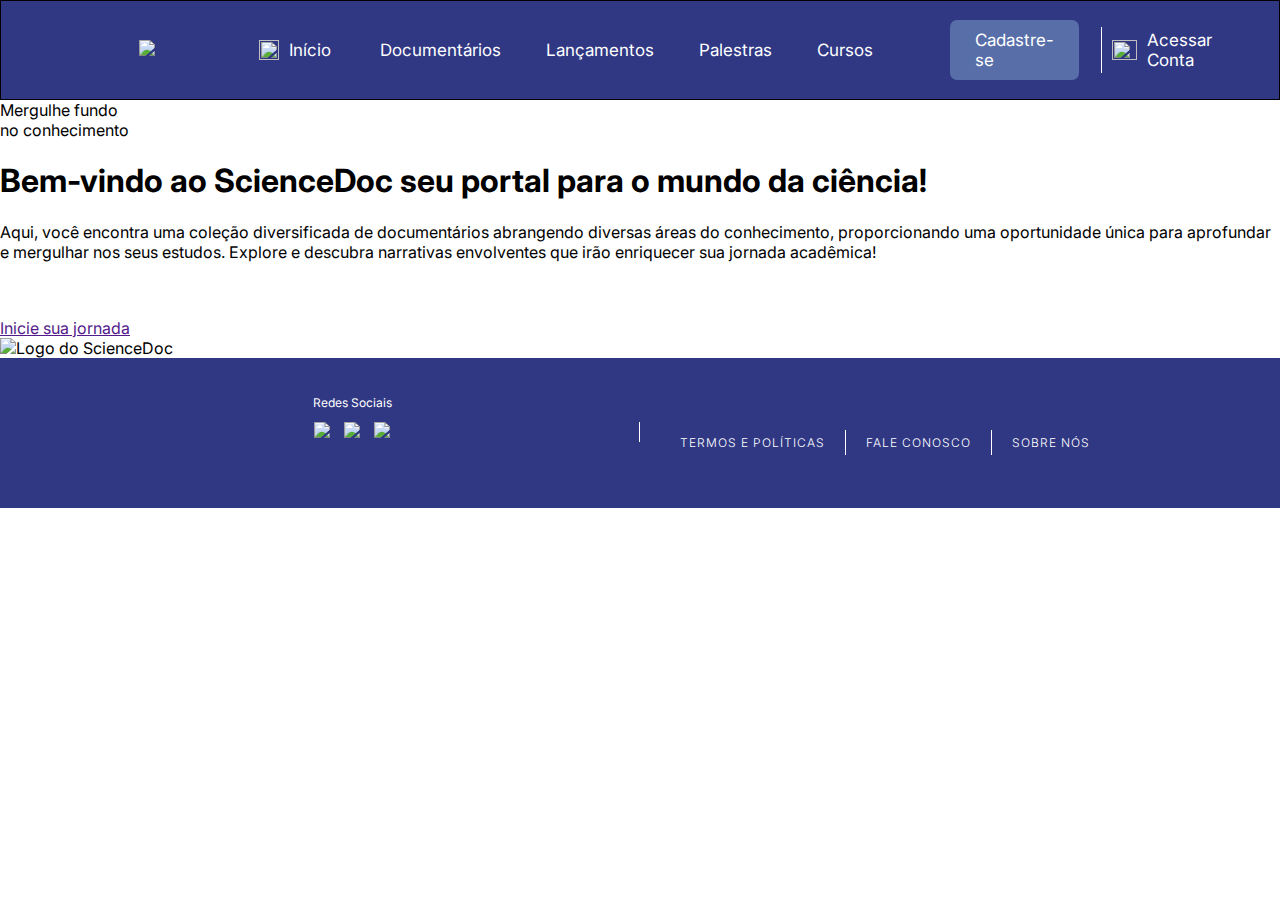
==== index.html @ bc013c10 "Criação do CSS padrão" ====
<!DOCTYPE html>
<html lang="pt-br">
<head>
    <meta charset="UTF-8">
    <meta http-equiv="X-UA-Compatible" content="IE=edge">
    <meta name="viewport" content="width=device-width, initial-scale=1.0">
    <meta name="description" content="Serviço de streaming com conteúdo acadêmico">
    <meta name="keywords" content="documentário,estudos,acadêmico,streaming">
    <title>ScienceDoc</title>
    <link rel="stylesheet" href="css/style.css">
</head>
<body>
    <nav class="navbar">
        <div class="logo">
            <img src="img/logo2.png" width="140px">
        </div>
        <div class="menu">
            <div class="inicio">
                <img id= "image_home" src="img/casa_home.png" width="20px" height="20px">
                <a href="#">Início</a>
            </div>
            <a href="documentario.html">Documentários</a>
            <a href="#">Lançamentos</a>
            <a href="#">Palestras</a>
            <a href="#">Cursos</a>
        </div>
        <div class="acesso">
            <a href="#" id="botao">Cadastre-se</a>
            <div class="login">
                <img src="img/perfil.png" width="25px" height="20px">
            </div>
            <a href="#">Acessar Conta</a>
        </div>
    </nav>
    <main class="fluxo_principal">
        <section class="frase_efeito">
            <div class="slogan">
                Mergulhe fundo<br>no conhecimento</h1>
            </div>
            <h1>Bem-vindo ao <span id="destaque_frase">ScienceDoc</span> seu portal para o mundo da ciência!</h1>
            <p>Aqui, você encontra uma coleção diversificada de documentários abrangendo diversas áreas do conhecimento, proporcionando uma oportunidade única para aprofundar e mergulhar nos seus estudos. Explore e descubra narrativas envolventes que irão enriquecer sua jornada acadêmica!</p><br><br>
            <a href="" id="botao2">Inicie sua jornada</a>
        </section>
        <section class="img_fundo">
            <img src="img/logo.png" alt="Logo do ScienceDoc" width="450px">
        </section>
    </main>

    <footer class="rodape">
        <div class="redes_sociais">
            <h3>Redes Sociais</h3>
            <div class="img_rodape">
                <img src="img/Instagram.png" width="35px">
                <img src="img/telefone.png" width="33px">
                <img src="img/facebook.png" width="35px"> 
            </div>
        </div>
        <div class="info_geral">
            <a href="">Termos e políticas</a>
            <a href=""id="info_geral_border">Fale Conosco</a>
            <a href="">Sobre nós</a>
        </div>
    </footer>
</body>
</html>
---- css/style.css ----
@import url('https://fonts.googleapis.com/css2?family=Inter:wght@100..900&display=swap');
@import url('https://fonts.googleapis.com/css2?family=Inter:wght@100..900&family=Lobster&family=Roboto:ital,wght@0,100;0,300;0,400;0,500;0,700;0,900;1,100;1,300;1,400;1,500;1,700;1,900&display=swap');

* {
    box-sizing: border-box;
    font-family: "Inter", sans-serif;
}
body{
    margin:0;
}
.navbar{
    display: flex;
    height: 100px;
    background: rgba(48, 56, 132, 1);
    justify-content: center;
    align-items: center;
    justify-content: space-between;
    border:1px solid black;
    overflow: hidden;
}
.logo{
    flex:15%;
    margin-left: 5%;
    text-align: center;
}
.logo h1{
    font-family: "Lobster", sans-serif;
    color: white;
    font-size: 34px;
}
.menu{
    flex: 45%;
    text-align: larger;
    align-items: center;
    padding: 20px;
    display: flex;
    gap: 1vw;
}
.menu a{
    color: white;
    text-decoration: none;
    font-size: 17px;
    padding: 10px 16px;
}
.menu a:hover{
    color:rgba(87, 110, 169, 1);
    border-top:2px solid white
}
.inicio{
    display: flex;
    align-items: center;
    justify-content: space-between;
    padding: 10px
    
}
.inicio a{
    padding: 10px;
}

.acesso{
    align-items: center;
    display: flex;
    flex:30%;
    margin-right: 3%;
    padding: 10px;
}
.acesso a{
    color: white;
    text-decoration: none;
    font-size: 17px;
    padding: 10px;
}
.acesso a:hover{
    color:rgba(87, 110, 169, 1);
    border-top:2px solid white;
}
#botao{
    background: rgba(87, 110, 169, 1);
    padding: 10px 25px;
    color: white;
    border-radius: 7px;
    margin-right: 7%;
    margin-left: 10%;
}
#botao:hover{
    border: none;
    background: white;
    color:rgba(48, 56, 132, 1);
}
.login{
    display: flex;
    align-items: center;
    padding:13px 0px 13px 10px;
    border-left: 1px solid white;
}

.header{
    background-color: white;
    height: 500vw;
}

.rodape{
    height: 150px;
    background-color: rgba(48, 56, 132, 1);
    display:flex;
}
.redes_sociais{
    text-align: center;
    margin-left: 5%;
    flex: 40%;
    display: block;
    justify-content: center;
    padding: 25px 0px 25px 0px;
}
.redes_sociais h3{
    font-weight: 400;
    color: white;
    font-size: 12px;
}
.img_rodape{
    align-items: center;
    text-align: center;
    letter-spacing: 10px;
    border-right: 1px solid white;
}
.info_geral{
    margin-right: 5%;
    flex: 40%;
    display: flex;
    justify-items: right;
    align-items: center;
    padding-left:20px;
    padding-top: 20px;
}
.info_geral a{
    text-decoration: none;
    font-weight: 300;
    color: white;
    font-size: 12px;
    text-transform: uppercase;
    padding: 5px 20px;
    letter-spacing: 1px;
}
.info_geral a:hover{
    border-bottom: 1px solid white;
}
#info_geral_border{
    border-left: 1px solid white;
    border-right: 1px solid white;
    padding: 5px 20px;
}
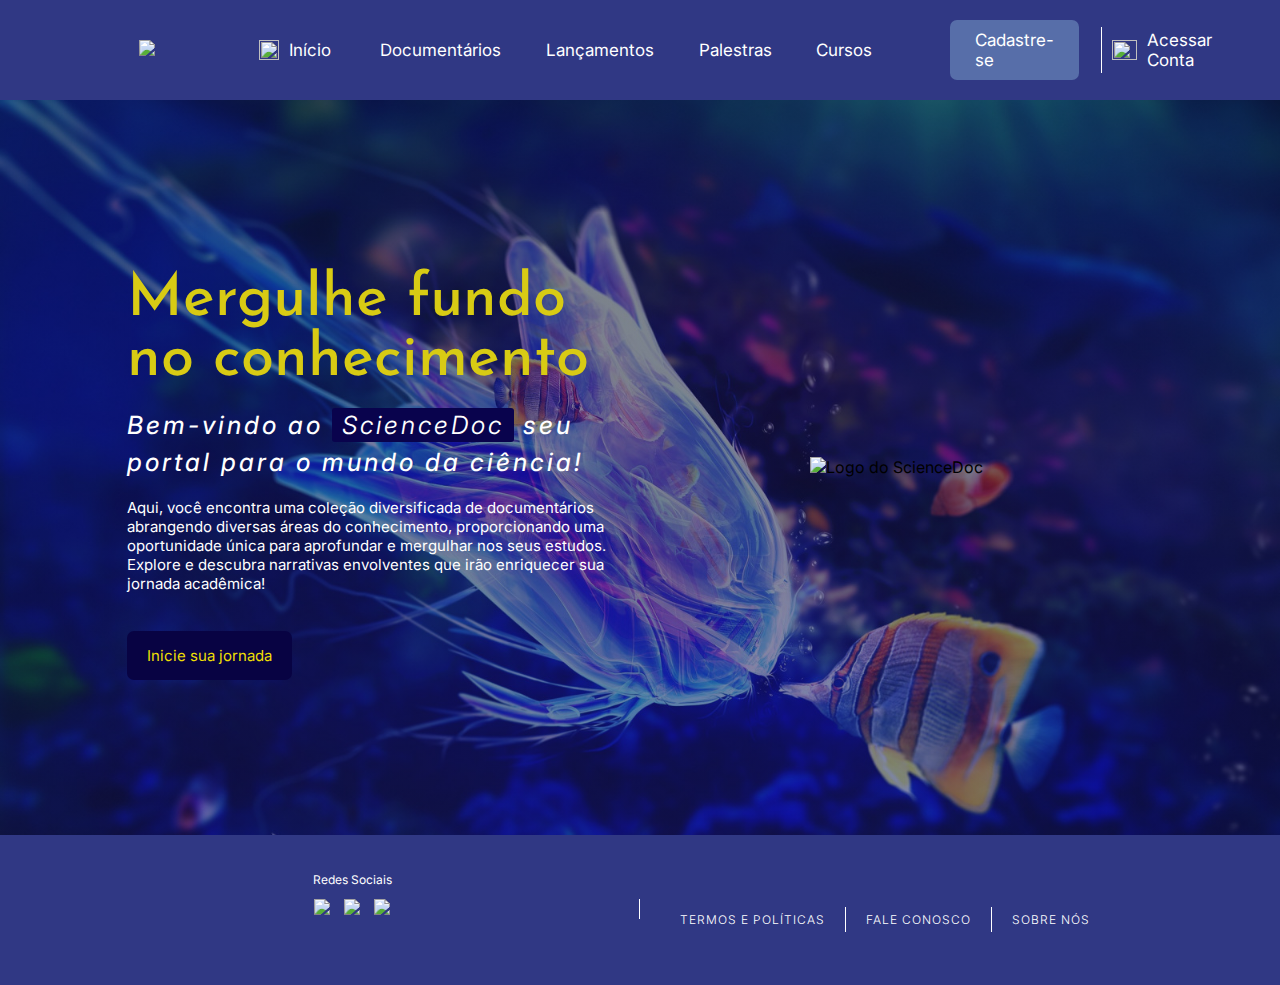
==== commit 3f056b78: "última att" ====
--- a/index.html
+++ b/index.html
@@ -25,11 +25,11 @@
             <a href="#">Cursos</a>
         </div>
         <div class="acesso">
-            <a href="#" id="botao">Cadastre-se</a>
+            <a href="" id="botao">Cadastre-se</a>
             <div class="login">
                 <img src="img/perfil.png" width="25px" height="20px">
             </div>
-            <a href="#">Acessar Conta</a>
+            <a href="login.html">Acessar Conta</a>
         </div>
     </nav>
     <main class="fluxo_principal">
@@ -50,9 +50,9 @@
         <div class="redes_sociais">
             <h3>Redes Sociais</h3>
             <div class="img_rodape">
-                <img src="img/Instagram.png" width="35px">
-                <img src="img/telefone.png" width="33px">
-                <img src="img/facebook.png" width="35px"> 
+                <a href=""><img src="img/Instagram.png" width="35px"></a>
+                <a href=""><img src="img/telefone.png" width="35px"></a>
+                <a href=""><img src="img/facebook.png" width="35px"></a>
             </div>
         </div>
         <div class="info_geral">
--- a/css/style.css
+++ b/css/style.css
@@ -1,21 +1,22 @@
 @import url('https://fonts.googleapis.com/css2?family=Inter:wght@100..900&display=swap');
-@import url('https://fonts.googleapis.com/css2?family=Inter:wght@100..900&family=Lobster&family=Roboto:ital,wght@0,100;0,300;0,400;0,500;0,700;0,900;1,100;1,300;1,400;1,500;1,700;1,900&display=swap');
-
+@import url('https://fonts.googleapis.com/css2?family=Inter:wght@100..900&family=Josefin+Sans:ital,wght@0,100..700;1,100..700&family=Lobster&family=Poetsen+One&family=Roboto:ital,wght@0,100;0,300;0,400;0,500;0,700;0,900;1,100;1,300;1,400;1,500;1,700;1,900&display=swap');
+
+/*Menu padrão(nav) */
 * {
     box-sizing: border-box;
     font-family: "Inter", sans-serif;
 }
 body{
     margin:0;
+    background:#303884;
 }
 .navbar{
     display: flex;
     height: 100px;
-    background: rgba(48, 56, 132, 1);
+    background: #303884;
     justify-content: center;
     align-items: center;
     justify-content: space-between;
-    border:1px solid black;
     overflow: hidden;
 }
 .logo{
@@ -23,11 +24,6 @@
     margin-left: 5%;
     text-align: center;
 }
-.logo h1{
-    font-family: "Lobster", sans-serif;
-    color: white;
-    font-size: 34px;
-}
 .menu{
     flex: 45%;
     text-align: larger;
@@ -43,7 +39,7 @@
     padding: 10px 16px;
 }
 .menu a:hover{
-    color:rgba(87, 110, 169, 1);
+    color:#576EA9;
     border-top:2px solid white
 }
 .inicio{
@@ -71,7 +67,7 @@
     padding: 10px;
 }
 .acesso a:hover{
-    color:rgba(87, 110, 169, 1);
+    color:#576EA9;
     border-top:2px solid white;
 }
 #botao{
@@ -85,7 +81,7 @@
 #botao:hover{
     border: none;
     background: white;
-    color:rgba(48, 56, 132, 1);
+    color:#303884;
 }
 .login{
     display: flex;
@@ -94,14 +90,78 @@
     border-left: 1px solid white;
 }
 
-.header{
-    background-color: white;
-    height: 500vw;
-}
-
+/*corpo do site(main)*/
+.fluxo_principal {
+    position: relative; /* Adiciona posição relativa ao elemento pai */
+    display: flex;
+    align-items: center;
+    justify-content: center;
+    /* Define a imagem de fundo com transparência */
+    background-image: linear-gradient(rgba(14, 14, 51, 0.5), rgba(22, 19, 95, 0.5)), url('../img/img_fundo.jpg');
+    background-size: cover; /* Ajusta o tamanho da imagem para cobrir todo o elemento */
+    padding: 70px;
+}
+.frase_efeito{
+    margin-left: 5%;
+    flex: 45%;
+    display: block;
+    padding-bottom: 6%;
+    align-items: left;
+    justify-content: left;
+    text-align: left;
+    font-size: 15px;
+    color:white;
+    padding-top: 100px;
+    padding-bottom: 100px;
+}
+.slogan{
+    color: rgb(216, 203, 20);
+    font-size: 60px;
+    font-weight: 500;
+    line-height: 60px;
+    font-family: "Josefin Sans", sans-serif;
+}
+.frase_efeito h1{
+    color: white;
+    font-size: 25px;
+    letter-spacing: 3px;
+    line-height: 37px;
+    font-weight: 450;
+    font-style: italic;
+}
+#destaque_frase{
+    background: rgb(9, 3, 77);
+    color:  white;
+    font-weight: 350;
+    border-radius: 3px;
+    padding: 2px 10px 2px 10px;
+}
+#botao2{
+    text-decoration: none;
+    background: rgb(8, 3, 67);
+    padding: 15px 20px;
+    color: rgb(239, 223, 3);
+    border-radius: 7px;
+}
+#botao2:hover{
+    border: none;
+    background: white;
+    color:#303884;
+    border: 2px solid #303884;
+}
+.img_fundo{
+    text-align: center;
+    margin-right: 5%;
+    flex: 45%;
+    max-width: 100%;
+    padding-top: 100px;
+    padding-bottom: 100px;
+}
+
+/*Rodapé do site(footer)*/
 .rodape{
     height: 150px;
-    background-color: rgba(48, 56, 132, 1);
+    background-color:#303884;
     display:flex;
 }
 .redes_sociais{
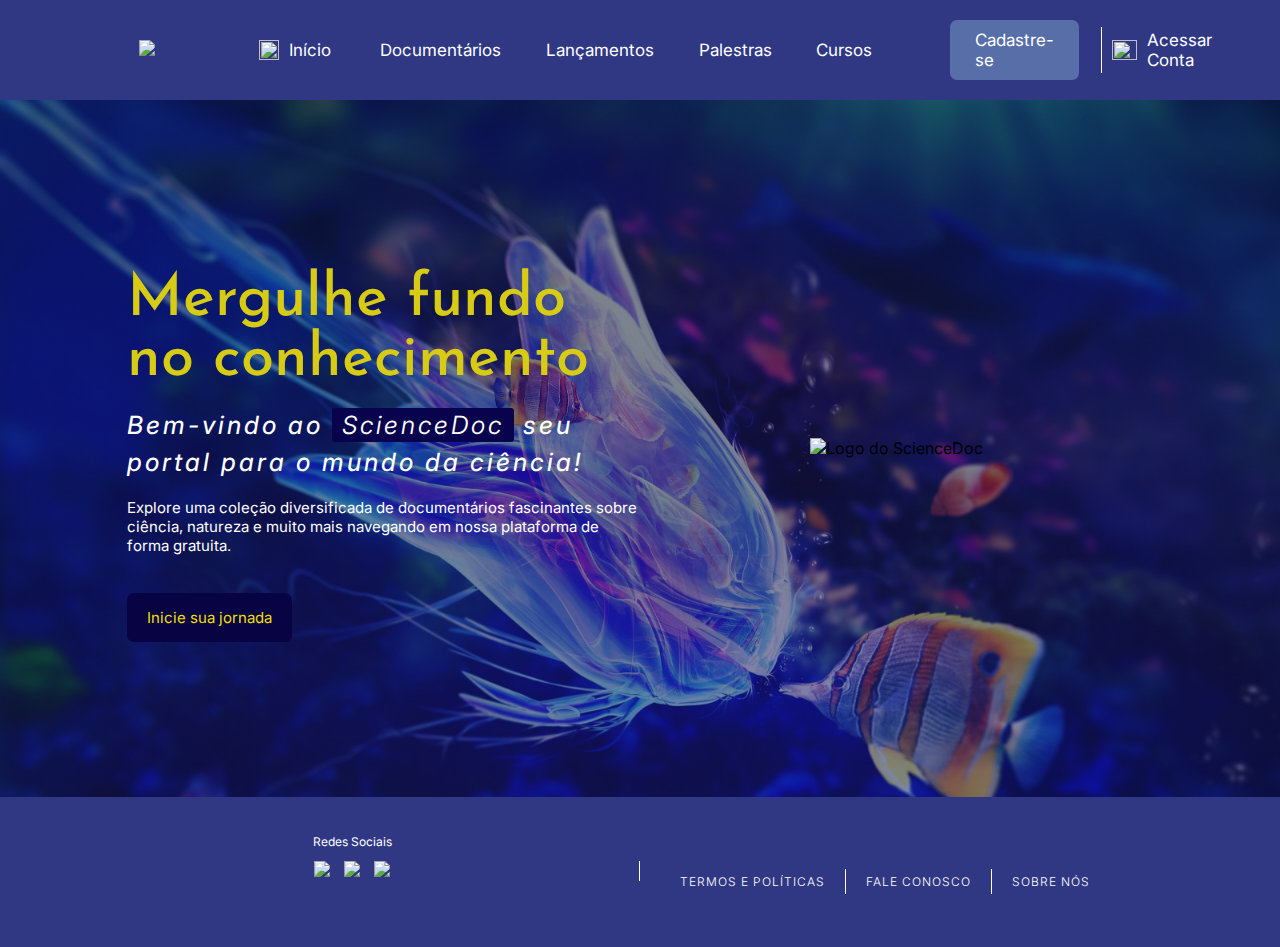
==== commit 9059d3c0: "Última att" ====
--- a/index.html
+++ b/index.html
@@ -25,7 +25,7 @@
             <a href="#">Cursos</a>
         </div>
         <div class="acesso">
-            <a href="" id="botao">Cadastre-se</a>
+            <a href="#" id="botao">Cadastre-se</a>
             <div class="login">
                 <img src="img/perfil.png" width="25px" height="20px">
             </div>
@@ -38,8 +38,8 @@
                 Mergulhe fundo<br>no conhecimento</h1>
             </div>
             <h1>Bem-vindo ao <span id="destaque_frase">ScienceDoc</span> seu portal para o mundo da ciência!</h1>
-            <p>Aqui, você encontra uma coleção diversificada de documentários abrangendo diversas áreas do conhecimento, proporcionando uma oportunidade única para aprofundar e mergulhar nos seus estudos. Explore e descubra narrativas envolventes que irão enriquecer sua jornada acadêmica!</p><br><br>
-            <a href="" id="botao2">Inicie sua jornada</a>
+            <p>Explore uma coleção diversificada de documentários fascinantes sobre ciência, natureza e muito mais navegando em nossa plataforma de forma gratuita.</p><br><br>
+            <a href="documentario.html" id="botao2">Inicie sua jornada</a>
         </section>
         <section class="img_fundo">
             <img src="img/logo.png" alt="Logo do ScienceDoc" width="450px">
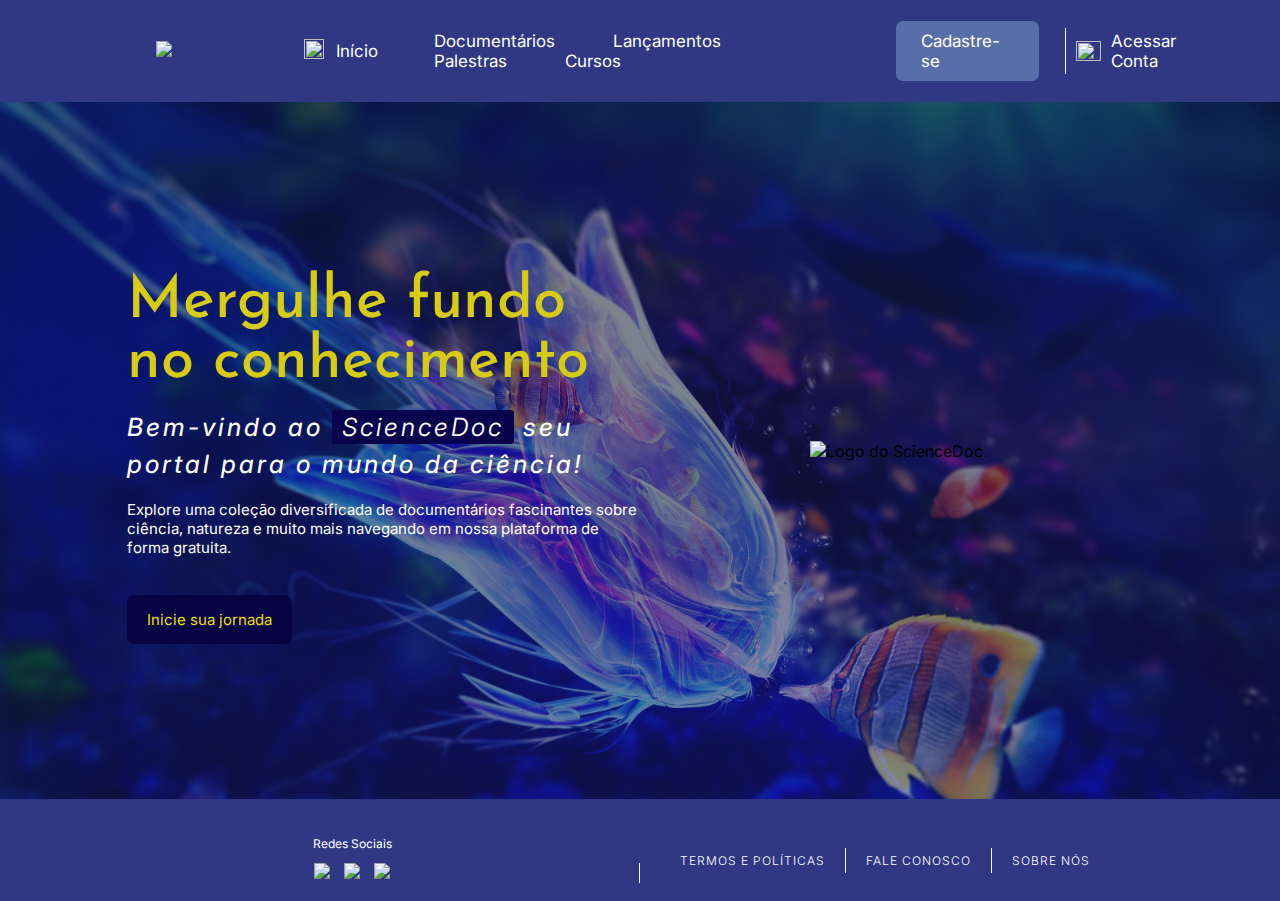
==== commit 6ce40e53: "Merge pull request #10 from NicoleTmds/branch_nick" ====
--- a/index.html
+++ b/index.html
@@ -16,22 +16,29 @@
         </div>
         <div class="menu">
             <div class="inicio">
-                <img id= "image_home" src="img/casa_home.png" width="20px" height="20px">
-                <a href="#">Início</a>
+                <div id="img_inicio">
+                    <img id= "image_home" src="img/casa_home.png" width="20px" height="20px">
+                </div>
+                <div id="link_inicio">
+                    <a href="#">Início</a>
+                </div>
             </div>
-            <a href="documentario.html">Documentários</a>
-            <a href="#">Lançamentos</a>
-            <a href="#">Palestras</a>
-            <a href="#">Cursos</a>
+            <div class="consultas">
+                <a href="documentario.html">Documentários</a>
+                <a href="lancamentos.html">Lançamentos</a>
+                <a href="#">Palestras</a>
+                <a href="#">Cursos</a>
+            </div>
         </div>
         <div class="acesso">
-            <a href="#" id="botao">Cadastre-se</a>
+            <a href="cadastro.html" id="botao">Cadastre-se</a>
             <div class="login">
                 <img src="img/perfil.png" width="25px" height="20px">
             </div>
             <a href="login.html">Acessar Conta</a>
         </div>
     </nav>
+    
     <main class="fluxo_principal">
         <section class="frase_efeito">
             <div class="slogan">
--- a/css/style.css
+++ b/css/style.css
@@ -12,11 +12,10 @@
 }
 .navbar{
     display: flex;
-    height: 100px;
+    height: 100%;
     background: #303884;
     justify-content: center;
     align-items: center;
-    justify-content: space-between;
     overflow: hidden;
 }
 .logo{
@@ -26,33 +25,42 @@
 }
 .menu{
     flex: 45%;
-    text-align: larger;
-    align-items: center;
-    padding: 20px;
-    display: flex;
-    gap: 1vw;
+    padding: 1.5vw;
+    display: flex;
+    justify-content: center;
+    align-items: center;
 }
 .menu a{
     color: white;
     text-decoration: none;
     font-size: 17px;
-    padding: 10px 16px;
+    padding: 12px;
+}
+.consultas{
+    padding: 12px 12px;
+    flex: 90%;
+    justify-content: space-between;
+}
+.consultas a{
+    margin-right: 30px;
+    justify-content: space-between;
+    align-items: left;
+    text-align: left;
+    gap: 1.5vw;
 }
 .menu a:hover{
     color:#576EA9;
     border-top:2px solid white
 }
 .inicio{
-    display: flex;
-    align-items: center;
-    justify-content: space-between;
-    padding: 10px
-    
+    flex: 5%;
+    padding: 20px;
+    display: flex;
+    align-items: center;
 }
 .inicio a{
-    padding: 10px;
-}
-
+    padding: 12px;
+}
 .acesso{
     align-items: center;
     display: flex;
@@ -160,7 +168,8 @@
 
 /*Rodapé do site(footer)*/
 .rodape{
-    height: 150px;
+    width: 100%;
+    height: 8vw;
     background-color:#303884;
     display:flex;
 }
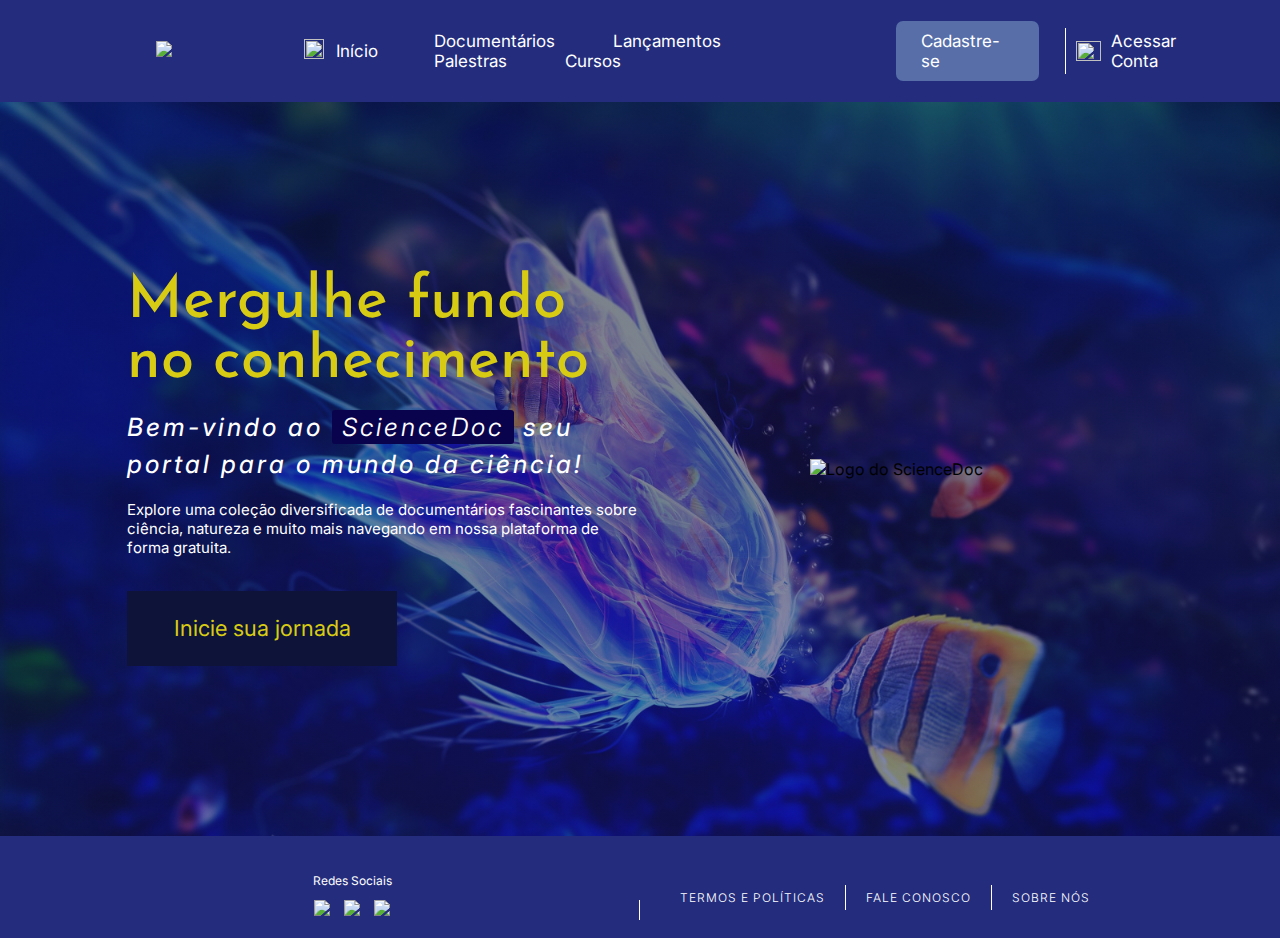
==== commit d4e3906e: "Fale Conosco" ====
--- a/index.html
+++ b/index.html
@@ -20,11 +20,11 @@
                     <img id= "image_home" src="img/casa_home.png" width="20px" height="20px">
                 </div>
                 <div id="link_inicio">
-                    <a href="#">Início</a>
+                    <a href="index.html">Início</a>
                 </div>
             </div>
             <div class="consultas">
-                <a href="documentario.html">Documentários</a>
+                <a href="#">Documentários</a>
                 <a href="lancamentos.html">Lançamentos</a>
                 <a href="#">Palestras</a>
                 <a href="#">Cursos</a>
@@ -44,9 +44,16 @@
             <div class="slogan">
                 Mergulhe fundo<br>no conhecimento</h1>
             </div>
-            <h1>Bem-vindo ao <span id="destaque_frase">ScienceDoc</span> seu portal para o mundo da ciência!</h1>
-            <p>Explore uma coleção diversificada de documentários fascinantes sobre ciência, natureza e muito mais navegando em nossa plataforma de forma gratuita.</p><br><br>
-            <a href="documentario.html" id="botao2">Inicie sua jornada</a>
+            <div>
+                <h1>Bem-vindo ao <span id="destaque_frase">ScienceDoc</span> seu portal para o mundo da ciência!</h1>
+                <p>Explore uma coleção diversificada de documentários fascinantes sobre ciência, natureza e muito mais navegando em nossa plataforma de forma gratuita.</p><br>
+            </div>
+
+            <div class="card">
+                <div class="card2">
+                    <a href="login.html" id="botao2">Inicie sua jornada</a>
+                </div>
+            </div>
         </section>
         <section class="img_fundo">
             <img src="img/logo.png" alt="Logo do ScienceDoc" width="450px">
@@ -64,7 +71,7 @@
         </div>
         <div class="info_geral">
             <a href="">Termos e políticas</a>
-            <a href=""id="info_geral_border">Fale Conosco</a>
+            <a href="faleConosco.html"id="info_geral_border">Fale Conosco</a>
             <a href="">Sobre nós</a>
         </div>
     </footer>
--- a/css/style.css
+++ b/css/style.css
@@ -8,12 +8,12 @@
 }
 body{
     margin:0;
-    background:#303884;
+    background: #242d7d;
 }
 .navbar{
     display: flex;
     height: 100%;
-    background: #303884;
+    background:  #242d7d;
     justify-content: center;
     align-items: center;
     overflow: hidden;
@@ -89,7 +89,7 @@
 #botao:hover{
     border: none;
     background: white;
-    color:#303884;
+    color: #242d7d;
 }
 .login{
     display: flex;
@@ -97,6 +97,7 @@
     padding:13px 0px 13px 10px;
     border-left: 1px solid white;
 }
+
 
 /*corpo do site(main)*/
 .fluxo_principal {
@@ -145,18 +146,43 @@
     padding: 2px 10px 2px 10px;
 }
 #botao2{
-    text-decoration: none;
-    background: rgb(8, 3, 67);
-    padding: 15px 20px;
-    color: rgb(239, 223, 3);
-    border-radius: 7px;
-}
-#botao2:hover{
-    border: none;
-    background: white;
-    color:#303884;
-    border: 2px solid #303884;
-}
+    color: rgb(216, 203, 20);
+    display: flex;
+    justify-content: center;
+    text-align: center;
+    align-items: center;
+    width: 270px;
+    height: 75px;
+    text-decoration: none;
+    border-radius: 10px;
+    font-size: 22px;
+    font-weight: 400;
+}
+.card{
+    width: 270px;
+    height: 75px;
+    background-image: linear-gradient(163deg, #00ff75 0%, #3700ff 100%);
+    border-radius: 20px;
+    transition: all .3s;
+   }
+   
+.card2 {
+    width: 270px;
+    height: 75px;
+    background-color: #0e1439;
+    border-radius:20;
+    transition: all .2s;
+   }
+   
+.card2:hover {
+    transform: scale(0.98);
+    border-radius: 20px;
+   }
+   
+.card:hover {
+    box-shadow: 0px 0px 30px 1px rgba(0, 255, 117, 0.30);
+   }
+
 .img_fundo{
     text-align: center;
     margin-right: 5%;
@@ -170,7 +196,7 @@
 .rodape{
     width: 100%;
     height: 8vw;
-    background-color:#303884;
+    background-color: #242d7d;
     display:flex;
 }
 .redes_sociais{
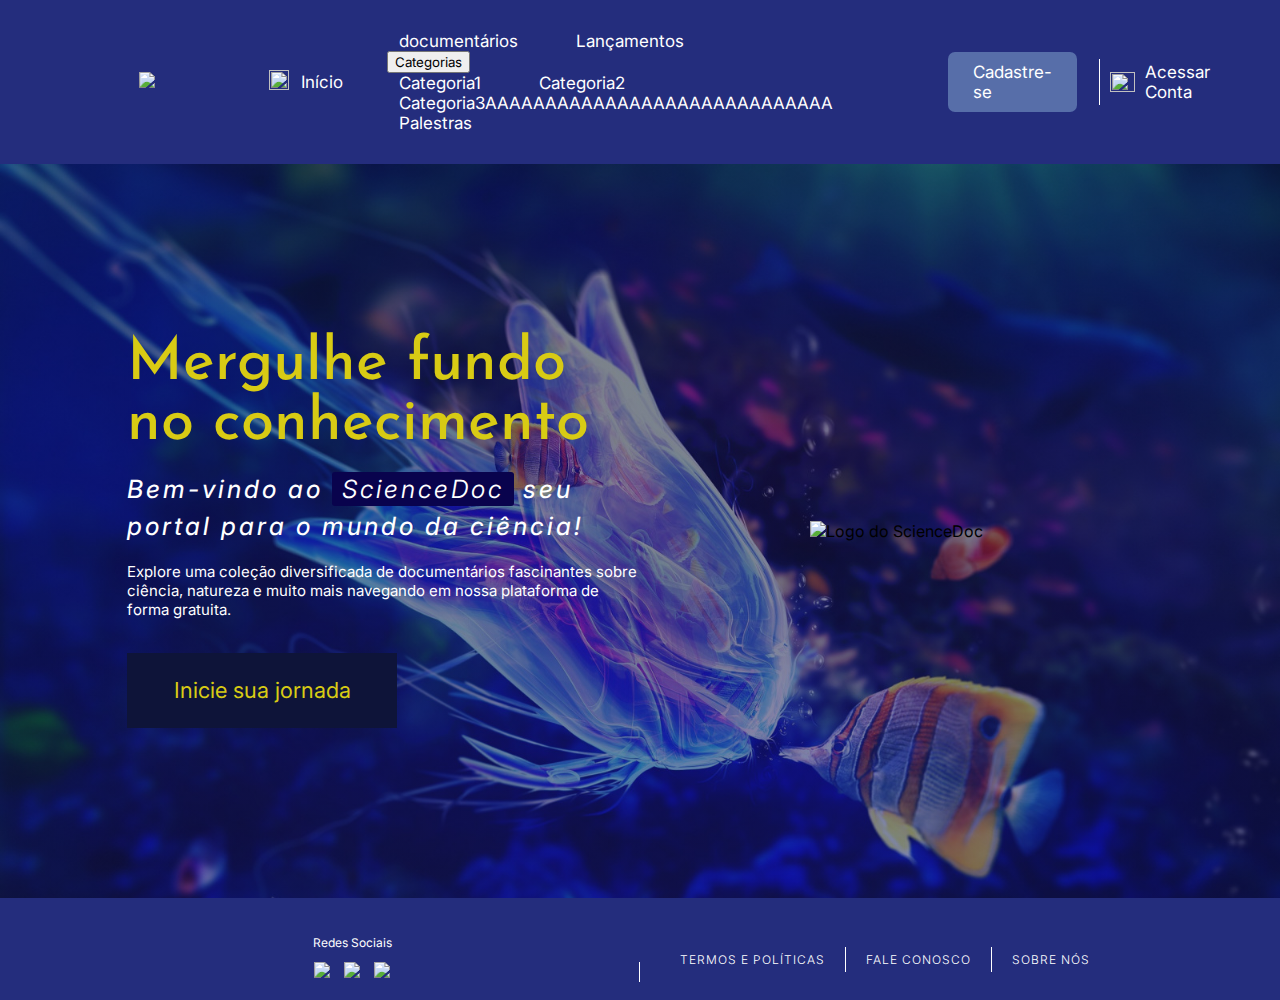
==== commit ca19f1ba: "Add dropdown" ====
--- a/index.html
+++ b/index.html
@@ -24,10 +24,17 @@
                 </div>
             </div>
             <div class="consultas">
-                <a href="#">Documentários</a>
+                <a href="documentario.html">documentários</a>
                 <a href="lancamentos.html">Lançamentos</a>
+                <div class="dropdown">
+                    <button class="dropbtn">Categorias</button>
+                    <div class="dropdown-content">
+                        <a href="#">Categoria1</a>
+                        <a href="#">Categoria2</a>
+                        <a href="#">Categoria3AAAAAAAAAAAAAAAAAAAAAAAAAAAAA</a>
+                    </div>
+                </div>
                 <a href="#">Palestras</a>
-                <a href="#">Cursos</a>
             </div>
         </div>
         <div class="acesso">
@@ -76,4 +83,4 @@
         </div>
     </footer>
 </body>
-</html>+</html>
